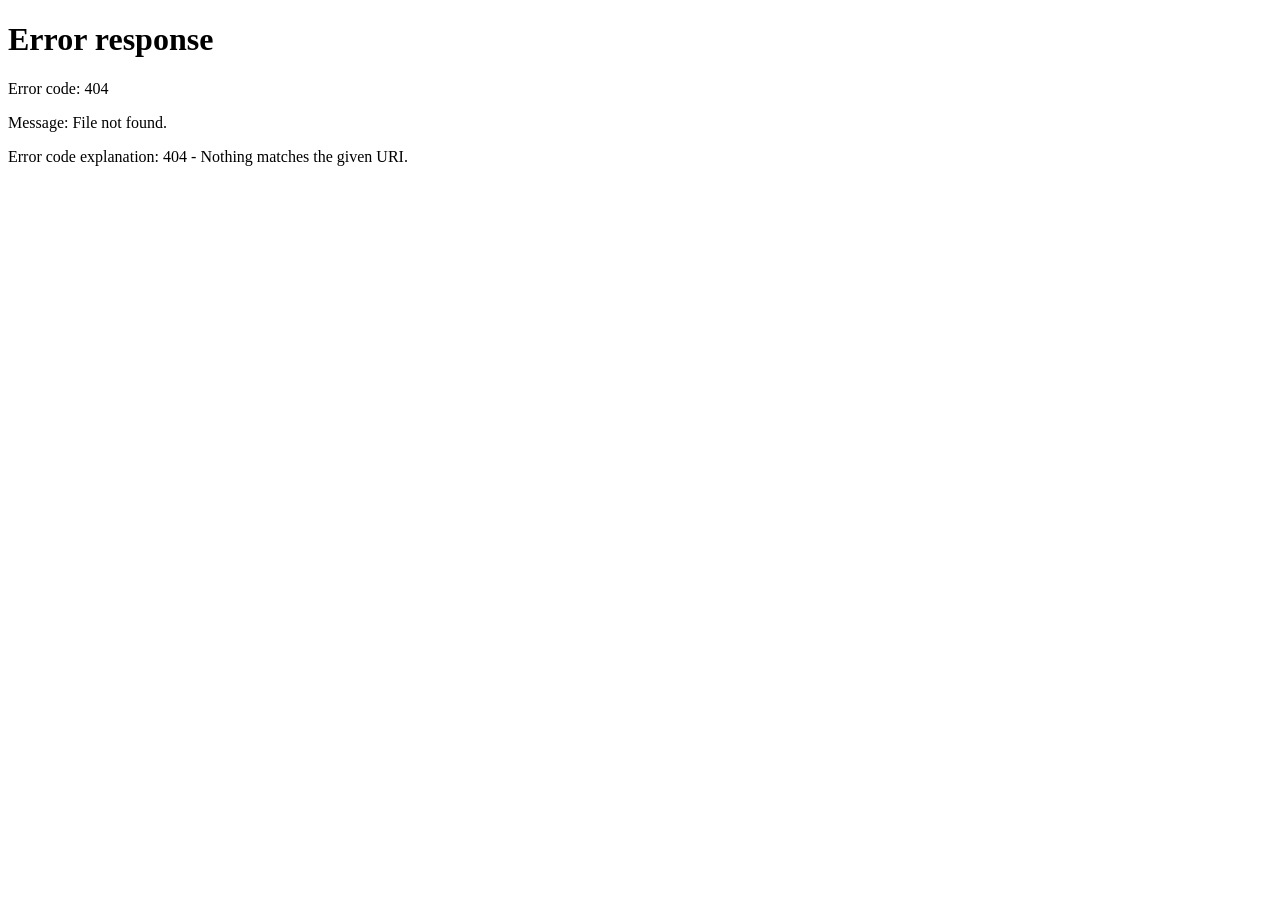
==== attendance.html @ 8aba9917 "Add files via upload" ====
<!DOCTYPE html>
<html lang="en">
<head>
<meta charset="UTF-8"/>
<meta name="viewport" content="width=device-width, initial-scale=1.0"/>
<title>Attendance — KPI Tracker</title>
<link rel="stylesheet" href="style.css"/>
</head>
<body>

<div class="app-layout">
  <aside class="sidebar" id="sidebar">
    <div class="sidebar-brand">
      <div class="brand-icon">K</div>
      <span>KPI Tracker</span>
    </div>
    <nav class="sidebar-nav">
      <a href="dashboard.html" class="nav-item"><span class="nav-icon">&#9732;</span> Dashboard</a>
      <a href="employees.html" class="nav-item"><span class="nav-icon">&#9786;</span> Employees</a>
      <a href="kpi.html" class="nav-item"><span class="nav-icon">&#9650;</span> KPI Records</a>
      <a href="attendance.html" class="nav-item active"><span class="nav-icon">&#9632;</span> Attendance</a>
      <a href="reports.html" class="nav-item"><span class="nav-icon">&#9635;</span> Reports</a>
    </nav>
    <div class="sidebar-footer">
      <div class="user-info">
        <div class="avatar av-blue" style="width:32px;height:32px;font-size:12px">AD</div>
        <div>
          <div style="font-size:13px;font-weight:500">Admin</div>
          <div style="font-size:11px;color:#94a3b8">HR Manager</div>
        </div>
      </div>
      <button class="btn-logout" onclick="logout()">Logout</button>
    </div>
  </aside>

  <main class="main-content">
    <div class="topbar">
      <div>
        <h2 class="page-title">Attendance</h2>
        <p class="page-sub">Daily attendance tracking and records</p>
      </div>
      <button class="btn btn-primary" onclick="openAttModal()">+ Mark Attendance</button>
    </div>

    <!-- SUMMARY CARDS -->
    <div class="metric-grid" id="att-metrics"></div>

    <!-- ATTENDANCE TABLE -->
    <div class="card">
      <div class="card-header" style="margin-bottom:1rem">
        <span class="card-title">Attendance Records</span>
        <div style="display:flex;gap:8px;align-items:center">
          <input type="date" id="dateFilter" onchange="filterAtt()"/>
          <select id="attDeptFilter" onchange="filterAtt()">
            <option value="">All Departments</option>
            <option>Sales</option><option>HR</option>
            <option>Operations</option><option>Finance</option><option>IT</option>
          </select>
        </div>
      </div>
      <table class="data-table">
        <thead>
          <tr>
            <th>Employee</th>
            <th>Department</th>
            <th>Date</th>
            <th>Check In</th>
            <th>Check Out</th>
            <th>Status</th>
            <th>Actions</th>
          </tr>
        </thead>
        <tbody id="attTableBody"></tbody>
      </table>
    </div>
  </main>
</div>

<!-- ATTENDANCE MODAL -->
<div class="modal-overlay" id="attModal" style="display:none">
  <div class="modal">
    <div class="modal-header">
      <h3 id="attModalTitle">Mark Attendance</h3>
      <button class="modal-close" onclick="closeAttModal()">&#10005;</button>
    </div>
    <div class="modal-body">
      <input type="hidden" id="attId"/>
      <div class="form-row">
        <div class="form-group">
          <label>Employee</label>
          <select id="attEmployee"></select>
        </div>
        <div class="form-group">
          <label>Date</label>
          <input type="date" id="attDate"/>
        </div>
      </div>
      <div class="form-row">
        <div class="form-group">
          <label>Check In Time</label>
          <input type="time" id="attCheckIn"/>
        </div>
        <div class="form-group">
          <label>Check Out Time</label>
          <input type="time" id="attCheckOut"/>
        </div>
      </div>
      <div class="form-group">
        <label>Status</label>
        <select id="attStatus">
          <option value="present">Present</option>
          <option value="absent">Absent</option>
          <option value="half-day">Half Day</option>
          <option value="leave">On Leave</option>
        </select>
      </div>
      <div id="att-form-error" class="alert alert-danger" style="display:none"></div>
    </div>
    <div class="modal-footer">
      <button class="btn btn-secondary" onclick="closeAttModal()">Cancel</button>
      <button class="btn btn-primary" onclick="saveAttendance()">Save</button>
    </div>
  </div>
</div>

<script src="data.js"></script>
<script src="auth.js"></script>
<script src="attendance.js"></script>
</body>
</html>
---- style.css ----
/* ===================================
   KPI TRACKER — MAIN STYLESHEET
   =================================== */

/* --- RESET & BASE --- */
*, *::before, *::after { box-sizing: border-box; margin: 0; padding: 0; }

:root {
  --primary:       #2563eb;
  --primary-dark:  #1d4ed8;
  --sidebar-bg:    #0f172a;
  --sidebar-text:  #94a3b8;
  --sidebar-hover: #1e293b;
  --sidebar-active:#2563eb;
  --bg:            #f1f5f9;
  --surface:       #ffffff;
  --border:        #e2e8f0;
  --text:          #0f172a;
  --text-muted:    #64748b;
  --success:       #16a34a;
  --success-bg:    #dcfce7;
  --warning:       #d97706;
  --warning-bg:    #fef3c7;
  --danger:        #dc2626;
  --danger-bg:     #fee2e2;
  --radius:        8px;
  --radius-lg:     12px;
  --shadow:        0 1px 3px rgba(0,0,0,.08), 0 1px 2px rgba(0,0,0,.04);
}

body {
  font-family: 'Segoe UI', system-ui, sans-serif;
  background: var(--bg);
  color: var(--text);
  font-size: 15px;
  line-height: 1.6;
}

a { text-decoration: none; color: inherit; }

/* ===================================
   LOGIN PAGE
   =================================== */
.login-page {
  min-height: 100vh;
  display: flex;
  align-items: center;
  justify-content: center;
  background: linear-gradient(135deg, #0f172a 0%, #1e3a5f 100%);
}

.login-wrapper {
  width: 100%;
  max-width: 400px;
  padding: 1rem;
}

.login-brand {
  text-align: center;
  margin-bottom: 2rem;
}

.brand-icon {
  width: 52px; height: 52px;
  background: var(--primary);
  color: white;
  border-radius: var(--radius-lg);
  display: inline-flex;
  align-items: center;
  justify-content: center;
  font-size: 22px;
  font-weight: 700;
  margin-bottom: .75rem;
}

.login-brand h1 { color: white; font-size: 22px; font-weight: 600; }
.login-brand p  { color: #94a3b8; font-size: 13px; margin-top: 4px; }

.login-card {
  background: white;
  border-radius: var(--radius-lg);
  padding: 2rem;
  box-shadow: 0 20px 40px rgba(0,0,0,.3);
}

.login-card h2  { font-size: 20px; font-weight: 600; margin-bottom: 4px; }
.login-sub      { color: var(--text-muted); font-size: 13px; margin-bottom: 1.5rem; }
.login-hint     { font-size: 12px; color: var(--text-muted); text-align: center; margin-top: 1rem; }

/* ===================================
   APP LAYOUT (SIDEBAR + MAIN)
   =================================== */
.app-layout {
  display: flex;
  min-height: 100vh;
}

/* SIDEBAR */
.sidebar {
  width: 220px;
  min-height: 100vh;
  background: var(--sidebar-bg);
  display: flex;
  flex-direction: column;
  position: fixed;
  top: 0; left: 0;
  z-index: 100;
}

.sidebar-brand {
  display: flex;
  align-items: center;
  gap: 10px;
  padding: 1.25rem 1rem;
  border-bottom: 1px solid #1e293b;
  color: white;
  font-weight: 600;
  font-size: 15px;
}

.sidebar-brand .brand-icon {
  width: 32px; height: 32px;
  font-size: 14px;
  border-radius: 6px;
  flex-shrink: 0;
}

.sidebar-nav {
  flex: 1;
  padding: 1rem 0;
}

.nav-item {
  display: flex;
  align-items: center;
  gap: 10px;
  padding: 10px 1rem;
  color: var(--sidebar-text);
  font-size: 14px;
  transition: background .15s, color .15s;
  border-left: 3px solid transparent;
}

.nav-item:hover {
  background: var(--sidebar-hover);
  color: white;
}

.nav-item.active {
  background: var(--sidebar-hover);
  color: white;
  border-left-color: var(--primary);
}

.nav-icon { font-size: 14px; width: 18px; text-align: center; }

.sidebar-footer {
  padding: 1rem;
  border-top: 1px solid #1e293b;
}

.user-info {
  display: flex;
  align-items: center;
  gap: 8px;
  margin-bottom: 10px;
  color: white;
}

.btn-logout {
  width: 100%;
  padding: 7px;
  background: none;
  border: 1px solid #334155;
  color: #94a3b8;
  border-radius: var(--radius);
  font-size: 12px;
  cursor: pointer;
  transition: background .15s, color .15s;
}
.btn-logout:hover { background: #1e293b; color: white; }

/* MAIN CONTENT */
.main-content {
  flex: 1;
  margin-left: 220px;
  padding: 1.5rem;
  min-height: 100vh;
}

/* ===================================
   TOP BAR
   =================================== */
.topbar {
  display: flex;
  align-items: flex-start;
  justify-content: space-between;
  margin-bottom: 1.5rem;
  flex-wrap: wrap;
  gap: 12px;
}

.page-title { font-size: 22px; font-weight: 600; }
.page-sub   { font-size: 13px; color: var(--text-muted); margin-top: 2px; }

.topbar-right {
  display: flex;
  align-items: center;
  gap: 10px;
}

.topbar-date {
  font-size: 13px;
  color: var(--text-muted);
}

/* ===================================
   METRIC CARDS
   =================================== */
.metric-grid {
  display: grid;
  grid-template-columns: repeat(auto-fit, minmax(160px, 1fr));
  gap: 12px;
  margin-bottom: 1.5rem;
}

.metric-card {
  background: var(--surface);
  border-radius: var(--radius-lg);
  padding: 1.1rem 1.25rem;
  box-shadow: var(--shadow);
  border: 1px solid var(--border);
}

.metric-label { font-size: 12px; color: var(--text-muted); margin-bottom: 6px; font-weight: 500; text-transform: uppercase; letter-spacing: .04em; }
.metric-value { font-size: 26px; font-weight: 600; color: var(--text); line-height: 1; }
.metric-sub   { font-size: 12px; color: var(--text-muted); margin-top: 5px; }
.metric-sub.up   { color: var(--success); }
.metric-sub.down { color: var(--danger); }

/* ===================================
   CARDS
   =================================== */
.card {
  background: var(--surface);
  border-radius: var(--radius-lg);
  padding: 1.25rem;
  box-shadow: var(--shadow);
  border: 1px solid var(--border);
  margin-bottom: 1.25rem;
}

.card-header {
  display: flex;
  align-items: center;
  justify-content: space-between;
  margin-bottom: 1rem;
  flex-wrap: wrap;
  gap: 8px;
}

.card-title {
  font-size: 13px;
  font-weight: 600;
  color: var(--text-muted);
  text-transform: uppercase;
  letter-spacing: .05em;
}

.card-link {
  font-size: 12px;
  color: var(--primary);
}

/* ===================================
   GRIDS
   =================================== */
.grid2 {
  display: grid;
  grid-template-columns: repeat(auto-fit, minmax(300px, 1fr));
  gap: 1.25rem;
  margin-bottom: 1.25rem;
}

/* ===================================
   TABLES
   =================================== */
.data-table {
  width: 100%;
  border-collapse: collapse;
  font-size: 14px;
}

.data-table th {
  text-align: left;
  padding: 10px 12px;
  font-size: 12px;
  font-weight: 600;
  color: var(--text-muted);
  text-transform: uppercase;
  letter-spacing: .04em;
  border-bottom: 1px solid var(--border);
  background: #f8fafc;
}

.data-table td {
  padding: 11px 12px;
  border-bottom: 1px solid var(--border);
  vertical-align: middle;
}

.data-table tr:last-child td { border-bottom: none; }
.data-table tbody tr:hover { background: #f8fafc; }

/* ===================================
   FORMS
   =================================== */
.form-group {
  display: flex;
  flex-direction: column;
  gap: 5px;
  flex: 1;
}

.form-group label {
  font-size: 13px;
  font-weight: 500;
  color: var(--text);
}

.form-group input,
.form-group select,
.form-group textarea {
  padding: 9px 12px;
  border: 1px solid var(--border);
  border-radius: var(--radius);
  font-size: 14px;
  color: var(--text);
  background: white;
  outline: none;
  transition: border-color .15s, box-shadow .15s;
  width: 100%;
}

.form-group input:focus,
.form-group select:focus {
  border-color: var(--primary);
  box-shadow: 0 0 0 3px rgba(37,99,235,.12);
}

.form-row {
  display: flex;
  gap: 12px;
  margin-bottom: 14px;
  flex-wrap: wrap;
}

.filter-bar {
  display: flex;
  gap: 10px;
  align-items: center;
  flex-wrap: wrap;
}

.filter-bar input,
.filter-bar select {
  padding: 8px 12px;
  border: 1px solid var(--border);
  border-radius: var(--radius);
  font-size: 13px;
  outline: none;
}

.filter-bar input:focus,
.filter-bar select:focus { border-color: var(--primary); }

/* ===================================
   BUTTONS
   =================================== */
.btn {
  display: inline-flex;
  align-items: center;
  gap: 6px;
  padding: 9px 18px;
  border-radius: var(--radius);
  font-size: 14px;
  font-weight: 500;
  cursor: pointer;
  border: 1px solid transparent;
  transition: background .15s, transform .1s;
}

.btn:active { transform: scale(.98); }

.btn-primary {
  background: var(--primary);
  color: white;
  border-color: var(--primary);
}
.btn-primary:hover { background: var(--primary-dark); }

.btn-secondary {
  background: white;
  color: var(--text);
  border-color: var(--border);
}
.btn-secondary:hover { background: var(--bg); }

.btn-danger {
  background: var(--danger-bg);
  color: var(--danger);
  border-color: #fca5a5;
}
.btn-danger:hover { background: #fecaca; }

.btn-sm {
  padding: 5px 12px;
  font-size: 12px;
}

.btn-full { width: 100%; justify-content: center; }

/* ===================================
   BADGES & PILLS
   =================================== */
.badge {
  font-size: 11px;
  padding: 3px 10px;
  border-radius: 20px;
  font-weight: 500;
}

.badge-success { background: var(--success-bg); color: var(--success); }
.badge-warning { background: var(--warning-bg); color: var(--warning); }
.badge-danger  { background: var(--danger-bg);  color: var(--danger);  }
.badge-info    { background: #dbeafe; color: #1d4ed8; }

/* ===================================
   ALERTS
   =================================== */
.alert {
  padding: 10px 14px;
  border-radius: var(--radius);
  font-size: 13px;
  margin-bottom: 12px;
}

.alert-danger  { background: var(--danger-bg);  color: var(--danger);  border: 1px solid #fca5a5; }
.alert-success { background: var(--success-bg); color: var(--success); border: 1px solid #86efac; }

/* ===================================
   MODAL
   =================================== */
.modal-overlay {
  position: fixed;
  inset: 0;
  background: rgba(0,0,0,.4);
  display: flex;
  align-items: center;
  justify-content: center;
  z-index: 200;
  padding: 1rem;
}

.modal {
  background: white;
  border-radius: var(--radius-lg);
  width: 100%;
  max-width: 520px;
  max-height: 90vh;
  overflow-y: auto;
  box-shadow: 0 20px 50px rgba(0,0,0,.2);
}

.modal-header {
  display: flex;
  align-items: center;
  justify-content: space-between;
  padding: 1.25rem 1.5rem;
  border-bottom: 1px solid var(--border);
}

.modal-header h3 { font-size: 17px; font-weight: 600; }

.modal-close {
  background: none;
  border: none;
  font-size: 16px;
  cursor: pointer;
  color: var(--text-muted);
  padding: 4px 8px;
  border-radius: 4px;
}
.modal-close:hover { background: var(--bg); }

.modal-body   { padding: 1.5rem; }
.modal-footer {
  display: flex;
  justify-content: flex-end;
  gap: 10px;
  padding: 1rem 1.5rem;
  border-top: 1px solid var(--border);
}

/* ===================================
   AVATARS
   =================================== */
.avatar {
  width: 38px; height: 38px;
  border-radius: 50%;
  display: inline-flex;
  align-items: center;
  justify-content: center;
  font-size: 13px;
  font-weight: 600;
  flex-shrink: 0;
}

.av-blue   { background: #dbeafe; color: #1d4ed8; }
.av-teal   { background: #ccfbf1; color: #0f766e; }
.av-coral  { background: #fee2e2; color: #b91c1c; }
.av-purple { background: #ede9fe; color: #6d28d9; }
.av-amber  { background: #fef3c7; color: #b45309; }
.av-green  { background: #dcfce7; color: #15803d; }

/* ===================================
   EMPLOYEE ROW (dashboard list)
   =================================== */
.emp-row {
  display: flex;
  align-items: center;
  gap: 10px;
  padding: 9px 0;
  border-bottom: 1px solid var(--border);
}
.emp-row:last-child { border-bottom: none; }

.emp-info { flex: 1; min-width: 0; }
.emp-name { font-size: 14px; font-weight: 500; }
.emp-dept { font-size: 12px; color: var(--text-muted); }

.score-box { text-align: right; }
.score-num { font-size: 14px; font-weight: 600; }

.score-bar { width: 64px; height: 5px; background: var(--border); border-radius: 3px; margin-top: 5px; overflow: hidden; }
.score-fill { height: 100%; border-radius: 3px; }
.fill-green { background: var(--success); }
.fill-amber { background: var(--warning); }
.fill-red   { background: var(--danger); }

/* ===================================
   KRI LIST ITEM
   =================================== */
.kri-item {
  display: flex;
  align-items: center;
  justify-content: space-between;
  padding: 10px 0;
  border-bottom: 1px solid var(--border);
}
.kri-item:last-child { border-bottom: none; }
.kri-label { font-size: 14px; font-weight: 500; }
.kri-sub   { font-size: 12px; color: var(--text-muted); margin-top: 2px; }

/* ===================================
   PROGRESS BARS
   =================================== */
.progress-row { margin-bottom: 12px; }
.progress-label {
  display: flex;
  justify-content: space-between;
  font-size: 13px;
  margin-bottom: 5px;
}
.progress-track {
  height: 7px;
  background: var(--border);
  border-radius: 4px;
  overflow: hidden;
}
.progress-fill {
  height: 100%;
  border-radius: 4px;
  transition: width .4s ease;
}

/* ===================================
   RESPONSIVE
   =================================== */
@media (max-width: 768px) {
  .sidebar { width: 100%; min-height: auto; position: relative; }
  .main-content { margin-left: 0; padding: 1rem; }
  .app-layout { flex-direction: column; }
  .grid2 { grid-template-columns: 1fr; }
  .metric-grid { grid-template-columns: repeat(2, 1fr); }
  .form-row { flex-direction: column; }
  .data-table { font-size: 12px; }
  .data-table th, .data-table td { padding: 8px; }
}
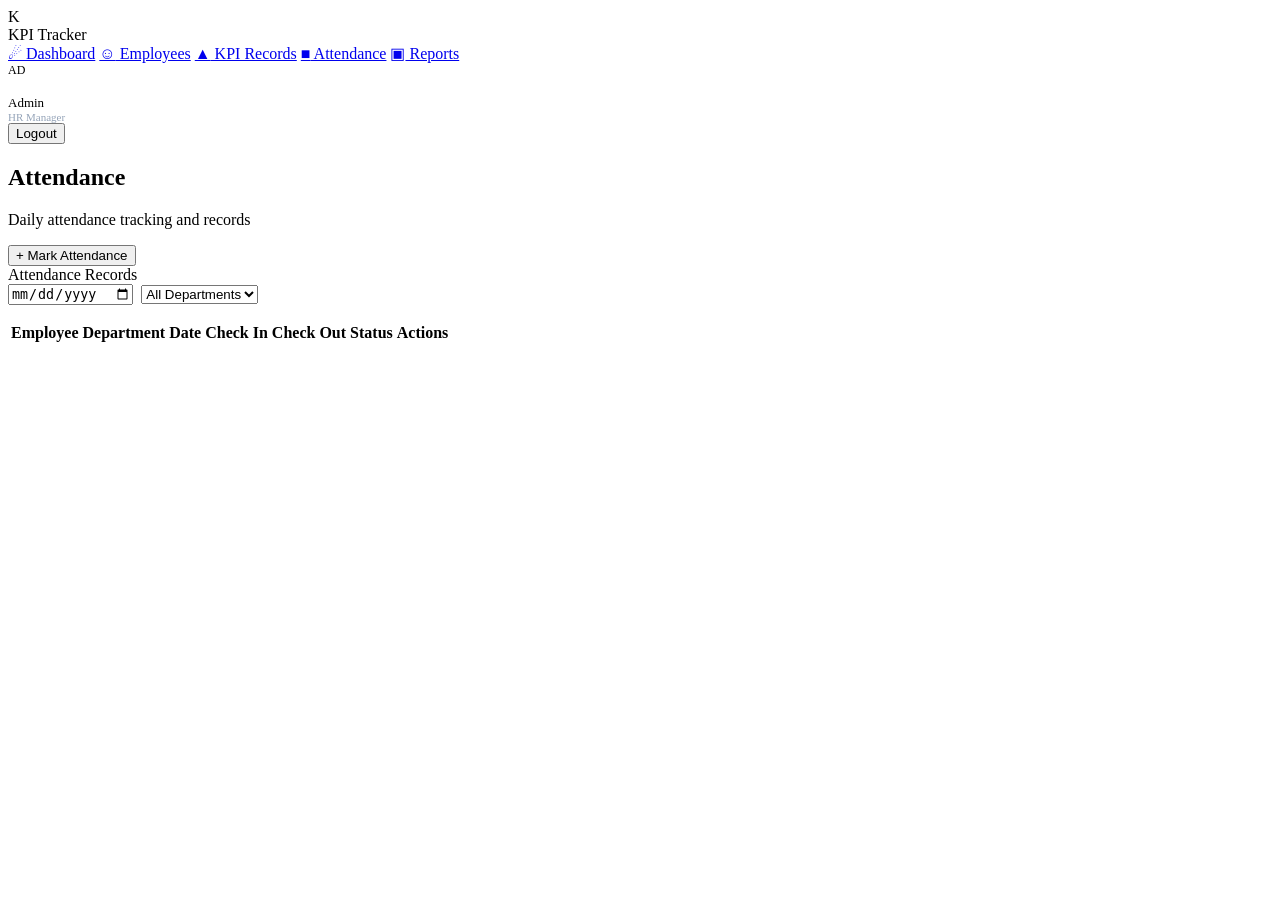
==== commit d83bfc9a: "Update attendance.html" ====
--- a/attendance.html
+++ b/attendance.html
@@ -4,7 +4,7 @@
 <meta charset="UTF-8"/>
 <meta name="viewport" content="width=device-width, initial-scale=1.0"/>
 <title>Attendance — KPI Tracker</title>
-<link rel="stylesheet" href="style.css"/>
+<link rel="stylesheet" href="css/style.css"/>
 </head>
 <body>
 
@@ -118,13 +118,13 @@
     </div>
     <div class="modal-footer">
       <button class="btn btn-secondary" onclick="closeAttModal()">Cancel</button>
-      <button class="btn btn-primary" onclick="saveAttendance()">Save</button>
+      <button class="btn btn-primary" onclick="saveAttRecord()">Save</button>
     </div>
   </div>
 </div>
 
-<script src="data.js"></script>
-<script src="auth.js"></script>
-<script src="attendance.js"></script>
+<script src="js/data.js"></script>
+<script src="js/auth.js"></script>
+<script src="js/attendance.js"></script>
 </body>
 </html>
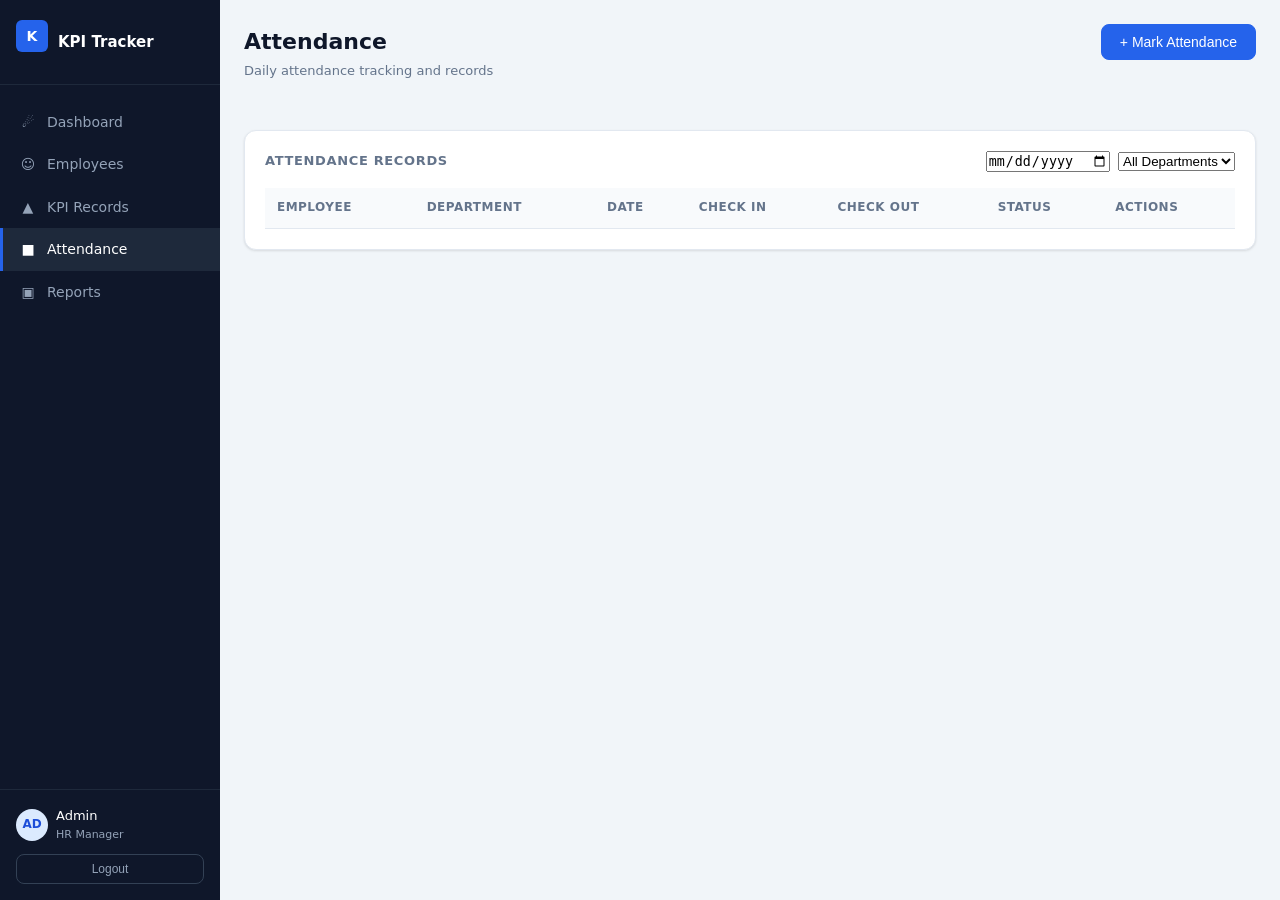
==== commit 8fd919cd: "Update attendance.html" ====
--- a/attendance.html
+++ b/attendance.html
@@ -4,7 +4,7 @@
 <meta charset="UTF-8"/>
 <meta name="viewport" content="width=device-width, initial-scale=1.0"/>
 <title>Attendance — KPI Tracker</title>
-<link rel="stylesheet" href="css/style.css"/>
+<link rel="stylesheet" href="style.css"/>
 </head>
 <body>
 
--- a/style.css
+++ b/style.css
@@ -0,0 +1,599 @@
+/* ===================================
+   KPI TRACKER — MAIN STYLESHEET
+   =================================== */
+
+/* --- RESET & BASE --- */
+*, *::before, *::after { box-sizing: border-box; margin: 0; padding: 0; }
+
+:root {
+  --primary:       #2563eb;
+  --primary-dark:  #1d4ed8;
+  --sidebar-bg:    #0f172a;
+  --sidebar-text:  #94a3b8;
+  --sidebar-hover: #1e293b;
+  --sidebar-active:#2563eb;
+  --bg:            #f1f5f9;
+  --surface:       #ffffff;
+  --border:        #e2e8f0;
+  --text:          #0f172a;
+  --text-muted:    #64748b;
+  --success:       #16a34a;
+  --success-bg:    #dcfce7;
+  --warning:       #d97706;
+  --warning-bg:    #fef3c7;
+  --danger:        #dc2626;
+  --danger-bg:     #fee2e2;
+  --radius:        8px;
+  --radius-lg:     12px;
+  --shadow:        0 1px 3px rgba(0,0,0,.08), 0 1px 2px rgba(0,0,0,.04);
+}
+
+body {
+  font-family: 'Segoe UI', system-ui, sans-serif;
+  background: var(--bg);
+  color: var(--text);
+  font-size: 15px;
+  line-height: 1.6;
+}
+
+a { text-decoration: none; color: inherit; }
+
+/* ===================================
+   LOGIN PAGE
+   =================================== */
+.login-page {
+  min-height: 100vh;
+  display: flex;
+  align-items: center;
+  justify-content: center;
+  background: linear-gradient(135deg, #0f172a 0%, #1e3a5f 100%);
+}
+
+.login-wrapper {
+  width: 100%;
+  max-width: 400px;
+  padding: 1rem;
+}
+
+.login-brand {
+  text-align: center;
+  margin-bottom: 2rem;
+}
+
+.brand-icon {
+  width: 52px; height: 52px;
+  background: var(--primary);
+  color: white;
+  border-radius: var(--radius-lg);
+  display: inline-flex;
+  align-items: center;
+  justify-content: center;
+  font-size: 22px;
+  font-weight: 700;
+  margin-bottom: .75rem;
+}
+
+.login-brand h1 { color: white; font-size: 22px; font-weight: 600; }
+.login-brand p  { color: #94a3b8; font-size: 13px; margin-top: 4px; }
+
+.login-card {
+  background: white;
+  border-radius: var(--radius-lg);
+  padding: 2rem;
+  box-shadow: 0 20px 40px rgba(0,0,0,.3);
+}
+
+.login-card h2  { font-size: 20px; font-weight: 600; margin-bottom: 4px; }
+.login-sub      { color: var(--text-muted); font-size: 13px; margin-bottom: 1.5rem; }
+.login-hint     { font-size: 12px; color: var(--text-muted); text-align: center; margin-top: 1rem; }
+
+/* ===================================
+   APP LAYOUT (SIDEBAR + MAIN)
+   =================================== */
+.app-layout {
+  display: flex;
+  min-height: 100vh;
+}
+
+/* SIDEBAR */
+.sidebar {
+  width: 220px;
+  min-height: 100vh;
+  background: var(--sidebar-bg);
+  display: flex;
+  flex-direction: column;
+  position: fixed;
+  top: 0; left: 0;
+  z-index: 100;
+}
+
+.sidebar-brand {
+  display: flex;
+  align-items: center;
+  gap: 10px;
+  padding: 1.25rem 1rem;
+  border-bottom: 1px solid #1e293b;
+  color: white;
+  font-weight: 600;
+  font-size: 15px;
+}
+
+.sidebar-brand .brand-icon {
+  width: 32px; height: 32px;
+  font-size: 14px;
+  border-radius: 6px;
+  flex-shrink: 0;
+}
+
+.sidebar-nav {
+  flex: 1;
+  padding: 1rem 0;
+}
+
+.nav-item {
+  display: flex;
+  align-items: center;
+  gap: 10px;
+  padding: 10px 1rem;
+  color: var(--sidebar-text);
+  font-size: 14px;
+  transition: background .15s, color .15s;
+  border-left: 3px solid transparent;
+}
+
+.nav-item:hover {
+  background: var(--sidebar-hover);
+  color: white;
+}
+
+.nav-item.active {
+  background: var(--sidebar-hover);
+  color: white;
+  border-left-color: var(--primary);
+}
+
+.nav-icon { font-size: 14px; width: 18px; text-align: center; }
+
+.sidebar-footer {
+  padding: 1rem;
+  border-top: 1px solid #1e293b;
+}
+
+.user-info {
+  display: flex;
+  align-items: center;
+  gap: 8px;
+  margin-bottom: 10px;
+  color: white;
+}
+
+.btn-logout {
+  width: 100%;
+  padding: 7px;
+  background: none;
+  border: 1px solid #334155;
+  color: #94a3b8;
+  border-radius: var(--radius);
+  font-size: 12px;
+  cursor: pointer;
+  transition: background .15s, color .15s;
+}
+.btn-logout:hover { background: #1e293b; color: white; }
+
+/* MAIN CONTENT */
+.main-content {
+  flex: 1;
+  margin-left: 220px;
+  padding: 1.5rem;
+  min-height: 100vh;
+}
+
+/* ===================================
+   TOP BAR
+   =================================== */
+.topbar {
+  display: flex;
+  align-items: flex-start;
+  justify-content: space-between;
+  margin-bottom: 1.5rem;
+  flex-wrap: wrap;
+  gap: 12px;
+}
+
+.page-title { font-size: 22px; font-weight: 600; }
+.page-sub   { font-size: 13px; color: var(--text-muted); margin-top: 2px; }
+
+.topbar-right {
+  display: flex;
+  align-items: center;
+  gap: 10px;
+}
+
+.topbar-date {
+  font-size: 13px;
+  color: var(--text-muted);
+}
+
+/* ===================================
+   METRIC CARDS
+   =================================== */
+.metric-grid {
+  display: grid;
+  grid-template-columns: repeat(auto-fit, minmax(160px, 1fr));
+  gap: 12px;
+  margin-bottom: 1.5rem;
+}
+
+.metric-card {
+  background: var(--surface);
+  border-radius: var(--radius-lg);
+  padding: 1.1rem 1.25rem;
+  box-shadow: var(--shadow);
+  border: 1px solid var(--border);
+}
+
+.metric-label { font-size: 12px; color: var(--text-muted); margin-bottom: 6px; font-weight: 500; text-transform: uppercase; letter-spacing: .04em; }
+.metric-value { font-size: 26px; font-weight: 600; color: var(--text); line-height: 1; }
+.metric-sub   { font-size: 12px; color: var(--text-muted); margin-top: 5px; }
+.metric-sub.up   { color: var(--success); }
+.metric-sub.down { color: var(--danger); }
+
+/* ===================================
+   CARDS
+   =================================== */
+.card {
+  background: var(--surface);
+  border-radius: var(--radius-lg);
+  padding: 1.25rem;
+  box-shadow: var(--shadow);
+  border: 1px solid var(--border);
+  margin-bottom: 1.25rem;
+}
+
+.card-header {
+  display: flex;
+  align-items: center;
+  justify-content: space-between;
+  margin-bottom: 1rem;
+  flex-wrap: wrap;
+  gap: 8px;
+}
+
+.card-title {
+  font-size: 13px;
+  font-weight: 600;
+  color: var(--text-muted);
+  text-transform: uppercase;
+  letter-spacing: .05em;
+}
+
+.card-link {
+  font-size: 12px;
+  color: var(--primary);
+}
+
+/* ===================================
+   GRIDS
+   =================================== */
+.grid2 {
+  display: grid;
+  grid-template-columns: repeat(auto-fit, minmax(300px, 1fr));
+  gap: 1.25rem;
+  margin-bottom: 1.25rem;
+}
+
+/* ===================================
+   TABLES
+   =================================== */
+.data-table {
+  width: 100%;
+  border-collapse: collapse;
+  font-size: 14px;
+}
+
+.data-table th {
+  text-align: left;
+  padding: 10px 12px;
+  font-size: 12px;
+  font-weight: 600;
+  color: var(--text-muted);
+  text-transform: uppercase;
+  letter-spacing: .04em;
+  border-bottom: 1px solid var(--border);
+  background: #f8fafc;
+}
+
+.data-table td {
+  padding: 11px 12px;
+  border-bottom: 1px solid var(--border);
+  vertical-align: middle;
+}
+
+.data-table tr:last-child td { border-bottom: none; }
+.data-table tbody tr:hover { background: #f8fafc; }
+
+/* ===================================
+   FORMS
+   =================================== */
+.form-group {
+  display: flex;
+  flex-direction: column;
+  gap: 5px;
+  flex: 1;
+}
+
+.form-group label {
+  font-size: 13px;
+  font-weight: 500;
+  color: var(--text);
+}
+
+.form-group input,
+.form-group select,
+.form-group textarea {
+  padding: 9px 12px;
+  border: 1px solid var(--border);
+  border-radius: var(--radius);
+  font-size: 14px;
+  color: var(--text);
+  background: white;
+  outline: none;
+  transition: border-color .15s, box-shadow .15s;
+  width: 100%;
+}
+
+.form-group input:focus,
+.form-group select:focus {
+  border-color: var(--primary);
+  box-shadow: 0 0 0 3px rgba(37,99,235,.12);
+}
+
+.form-row {
+  display: flex;
+  gap: 12px;
+  margin-bottom: 14px;
+  flex-wrap: wrap;
+}
+
+.filter-bar {
+  display: flex;
+  gap: 10px;
+  align-items: center;
+  flex-wrap: wrap;
+}
+
+.filter-bar input,
+.filter-bar select {
+  padding: 8px 12px;
+  border: 1px solid var(--border);
+  border-radius: var(--radius);
+  font-size: 13px;
+  outline: none;
+}
+
+.filter-bar input:focus,
+.filter-bar select:focus { border-color: var(--primary); }
+
+/* ===================================
+   BUTTONS
+   =================================== */
+.btn {
+  display: inline-flex;
+  align-items: center;
+  gap: 6px;
+  padding: 9px 18px;
+  border-radius: var(--radius);
+  font-size: 14px;
+  font-weight: 500;
+  cursor: pointer;
+  border: 1px solid transparent;
+  transition: background .15s, transform .1s;
+}
+
+.btn:active { transform: scale(.98); }
+
+.btn-primary {
+  background: var(--primary);
+  color: white;
+  border-color: var(--primary);
+}
+.btn-primary:hover { background: var(--primary-dark); }
+
+.btn-secondary {
+  background: white;
+  color: var(--text);
+  border-color: var(--border);
+}
+.btn-secondary:hover { background: var(--bg); }
+
+.btn-danger {
+  background: var(--danger-bg);
+  color: var(--danger);
+  border-color: #fca5a5;
+}
+.btn-danger:hover { background: #fecaca; }
+
+.btn-sm {
+  padding: 5px 12px;
+  font-size: 12px;
+}
+
+.btn-full { width: 100%; justify-content: center; }
+
+/* ===================================
+   BADGES & PILLS
+   =================================== */
+.badge {
+  font-size: 11px;
+  padding: 3px 10px;
+  border-radius: 20px;
+  font-weight: 500;
+}
+
+.badge-success { background: var(--success-bg); color: var(--success); }
+.badge-warning { background: var(--warning-bg); color: var(--warning); }
+.badge-danger  { background: var(--danger-bg);  color: var(--danger);  }
+.badge-info    { background: #dbeafe; color: #1d4ed8; }
+
+/* ===================================
+   ALERTS
+   =================================== */
+.alert {
+  padding: 10px 14px;
+  border-radius: var(--radius);
+  font-size: 13px;
+  margin-bottom: 12px;
+}
+
+.alert-danger  { background: var(--danger-bg);  color: var(--danger);  border: 1px solid #fca5a5; }
+.alert-success { background: var(--success-bg); color: var(--success); border: 1px solid #86efac; }
+
+/* ===================================
+   MODAL
+   =================================== */
+.modal-overlay {
+  position: fixed;
+  inset: 0;
+  background: rgba(0,0,0,.4);
+  display: flex;
+  align-items: center;
+  justify-content: center;
+  z-index: 200;
+  padding: 1rem;
+}
+
+.modal {
+  background: white;
+  border-radius: var(--radius-lg);
+  width: 100%;
+  max-width: 520px;
+  max-height: 90vh;
+  overflow-y: auto;
+  box-shadow: 0 20px 50px rgba(0,0,0,.2);
+}
+
+.modal-header {
+  display: flex;
+  align-items: center;
+  justify-content: space-between;
+  padding: 1.25rem 1.5rem;
+  border-bottom: 1px solid var(--border);
+}
+
+.modal-header h3 { font-size: 17px; font-weight: 600; }
+
+.modal-close {
+  background: none;
+  border: none;
+  font-size: 16px;
+  cursor: pointer;
+  color: var(--text-muted);
+  padding: 4px 8px;
+  border-radius: 4px;
+}
+.modal-close:hover { background: var(--bg); }
+
+.modal-body   { padding: 1.5rem; }
+.modal-footer {
+  display: flex;
+  justify-content: flex-end;
+  gap: 10px;
+  padding: 1rem 1.5rem;
+  border-top: 1px solid var(--border);
+}
+
+/* ===================================
+   AVATARS
+   =================================== */
+.avatar {
+  width: 38px; height: 38px;
+  border-radius: 50%;
+  display: inline-flex;
+  align-items: center;
+  justify-content: center;
+  font-size: 13px;
+  font-weight: 600;
+  flex-shrink: 0;
+}
+
+.av-blue   { background: #dbeafe; color: #1d4ed8; }
+.av-teal   { background: #ccfbf1; color: #0f766e; }
+.av-coral  { background: #fee2e2; color: #b91c1c; }
+.av-purple { background: #ede9fe; color: #6d28d9; }
+.av-amber  { background: #fef3c7; color: #b45309; }
+.av-green  { background: #dcfce7; color: #15803d; }
+
+/* ===================================
+   EMPLOYEE ROW (dashboard list)
+   =================================== */
+.emp-row {
+  display: flex;
+  align-items: center;
+  gap: 10px;
+  padding: 9px 0;
+  border-bottom: 1px solid var(--border);
+}
+.emp-row:last-child { border-bottom: none; }
+
+.emp-info { flex: 1; min-width: 0; }
+.emp-name { font-size: 14px; font-weight: 500; }
+.emp-dept { font-size: 12px; color: var(--text-muted); }
+
+.score-box { text-align: right; }
+.score-num { font-size: 14px; font-weight: 600; }
+
+.score-bar { width: 64px; height: 5px; background: var(--border); border-radius: 3px; margin-top: 5px; overflow: hidden; }
+.score-fill { height: 100%; border-radius: 3px; }
+.fill-green { background: var(--success); }
+.fill-amber { background: var(--warning); }
+.fill-red   { background: var(--danger); }
+
+/* ===================================
+   KRI LIST ITEM
+   =================================== */
+.kri-item {
+  display: flex;
+  align-items: center;
+  justify-content: space-between;
+  padding: 10px 0;
+  border-bottom: 1px solid var(--border);
+}
+.kri-item:last-child { border-bottom: none; }
+.kri-label { font-size: 14px; font-weight: 500; }
+.kri-sub   { font-size: 12px; color: var(--text-muted); margin-top: 2px; }
+
+/* ===================================
+   PROGRESS BARS
+   =================================== */
+.progress-row { margin-bottom: 12px; }
+.progress-label {
+  display: flex;
+  justify-content: space-between;
+  font-size: 13px;
+  margin-bottom: 5px;
+}
+.progress-track {
+  height: 7px;
+  background: var(--border);
+  border-radius: 4px;
+  overflow: hidden;
+}
+.progress-fill {
+  height: 100%;
+  border-radius: 4px;
+  transition: width .4s ease;
+}
+
+/* ===================================
+   RESPONSIVE
+   =================================== */
+@media (max-width: 768px) {
+  .sidebar { width: 100%; min-height: auto; position: relative; }
+  .main-content { margin-left: 0; padding: 1rem; }
+  .app-layout { flex-direction: column; }
+  .grid2 { grid-template-columns: 1fr; }
+  .metric-grid { grid-template-columns: repeat(2, 1fr); }
+  .form-row { flex-direction: column; }
+  .data-table { font-size: 12px; }
+  .data-table th, .data-table td { padding: 8px; }
+}
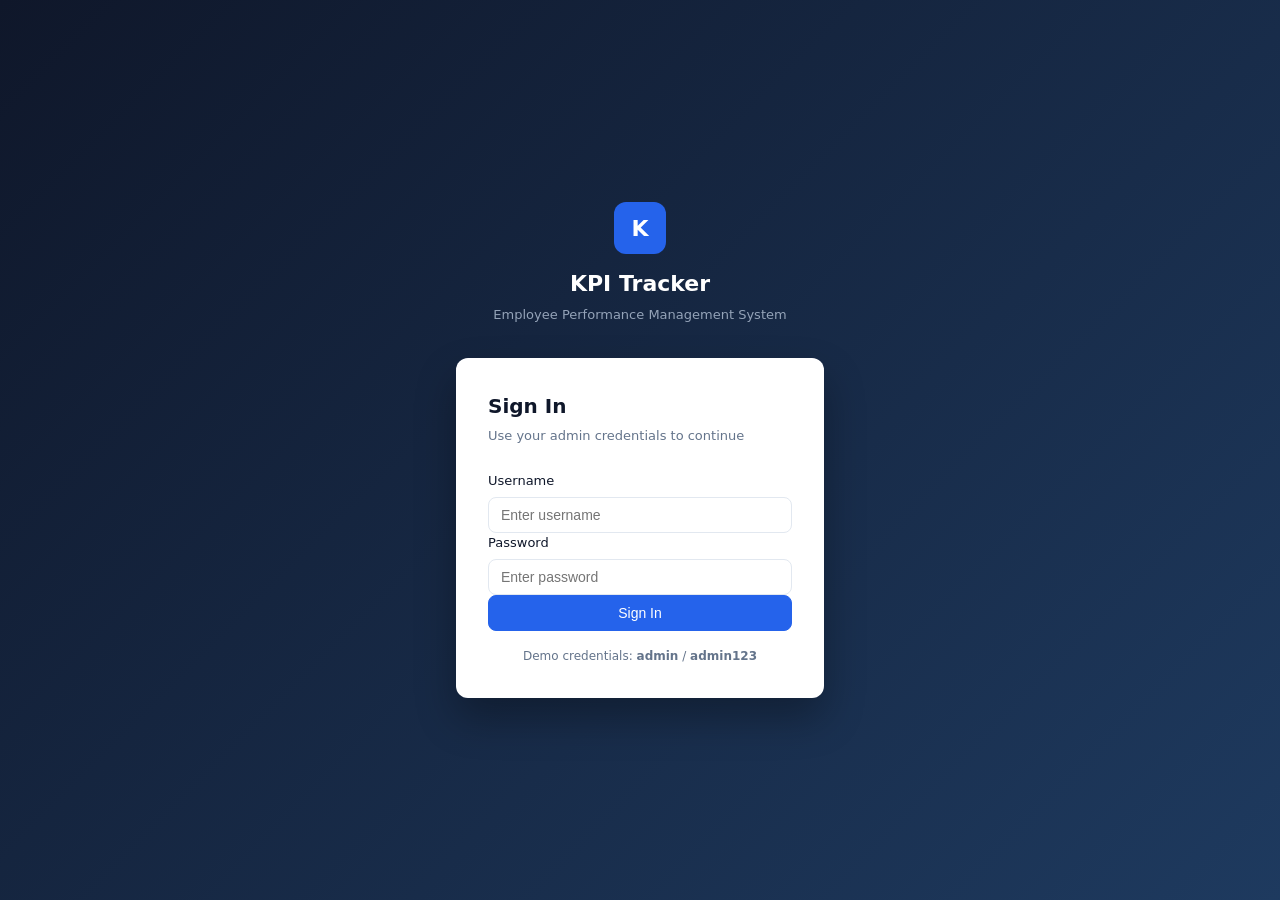
==== commit dfb4b732: "Update attendance.html" ====
--- a/attendance.html
+++ b/attendance.html
@@ -123,8 +123,8 @@
   </div>
 </div>
 
-<script src="js/data.js"></script>
-<script src="js/auth.js"></script>
-<script src="js/attendance.js"></script>
+<script src="data.js"></script>
+<script src="auth.js"></script>
+<script src="attendance.js"></script>
 </body>
 </html>
